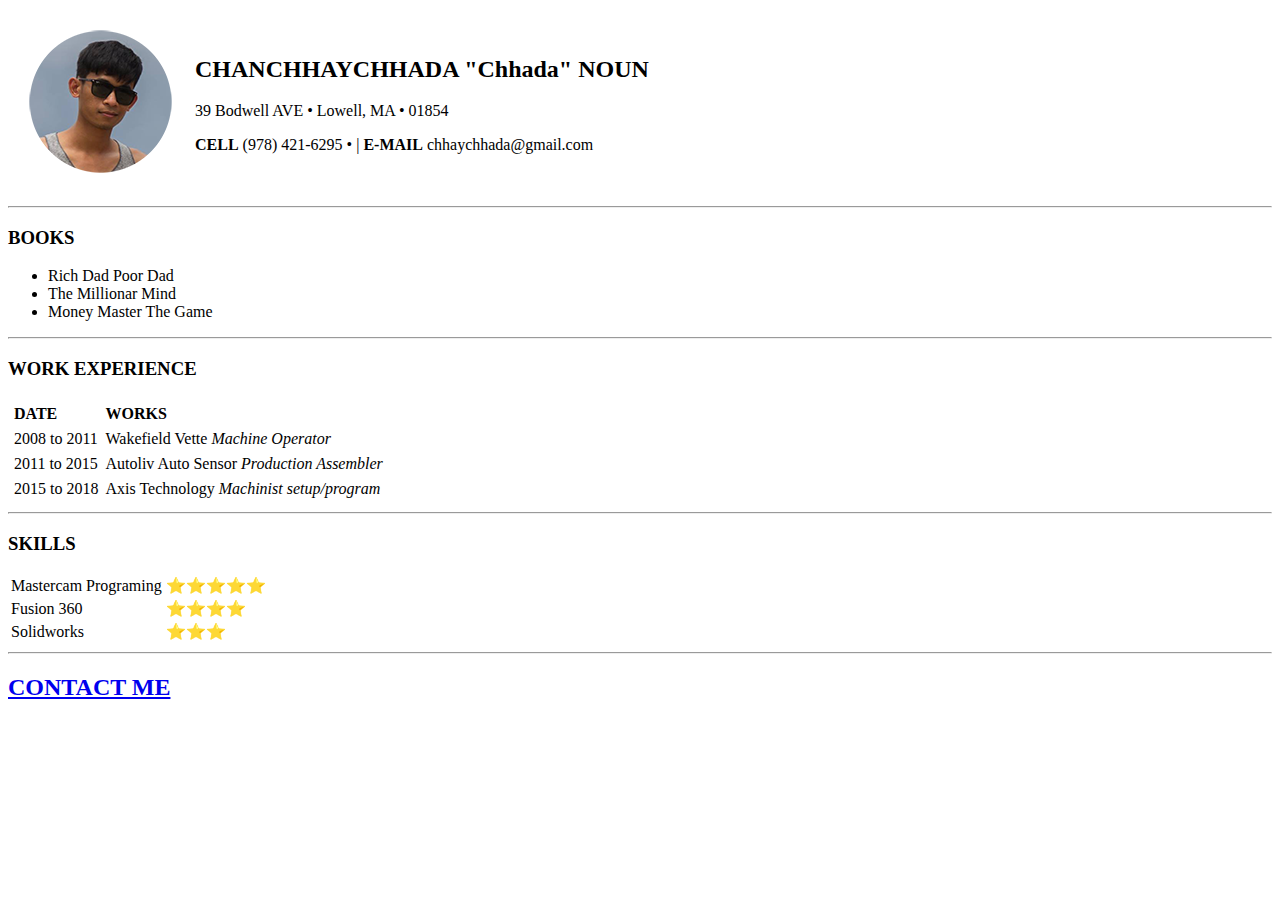
==== index.html @ 2c465499 "inertial cv project files" ====
<!DOCTYPE html>
<html lang="en" dir="ltr">

<head>
  <meta charset="utf-8">
  <title>Chhada's Resume Site</title>
</head>

<body>
  <table cellspacing="20">
    <tr>
      <td><a href="https://www.facebook.com/skycambodge/?ref=bookmarks">
          <center><img src="images/chhada.png" alt="Skycambodge Facebook Page">
          </center>
        </a></td>
      <td>
        <h2>CHANCHHAYCHHADA "Chhada" NOUN</h2>
        <p>39 Bodwell AVE • Lowell, MA • 01854</p>
        <p><strong>CELL</strong> (978) 421-6295 • | <strong>E-MAIL</strong> chhaychhada@gmail.com</p>
      </td>
    </tr>
  </table>
  <hr>
  <h3>BOOKS</h3>
  <ul>
    <li>Rich Dad Poor Dad</li>
    <li>The Millionar Mind</li>
    <li>Money Master The Game</li>
  </ul>
  <hr>
  <h3>WORK EXPERIENCE</h3>
  <table cellspacing="5">
    <thead>
      <tr>
        <th><div align="left">DATE</div></th>
        <th><div align="left">WORKS</div></th>
      </tr>
    </thead>
    <tbody>
      <tr>
        <td>2008 to 2011</td>
        <td>Wakefield Vette <i>Machine Operator</i></td>
      </tr>
      <tr>
        <td>2011 to 2015</td>
        <td>Autoliv Auto Sensor <i>Production Assembler</i></td>
      </tr>
      <tr>
        <td>2015 to 2018</td>
        <td>Axis Technology <i>Machinist setup/program</i></td>
      </tr>
    </tbody>
  </table>
  <hr>
  <h3>SKILLS</h3>
  <table>
    <tr>
      <td>Mastercam Programing</td>
      <td>⭐️⭐️⭐️⭐️⭐️</td>
    </tr>
    <tr>
      <td>Fusion 360</td>
      <td>⭐️⭐️⭐️⭐️</td>
    </tr>
    <tr>
      <td>Solidworks</td>
      <td>⭐️⭐️⭐️</td>
    </tr>
  </table>
<hr>
<h2><a href="contact.html">CONTACT ME</a></h2>
</body>

</html>
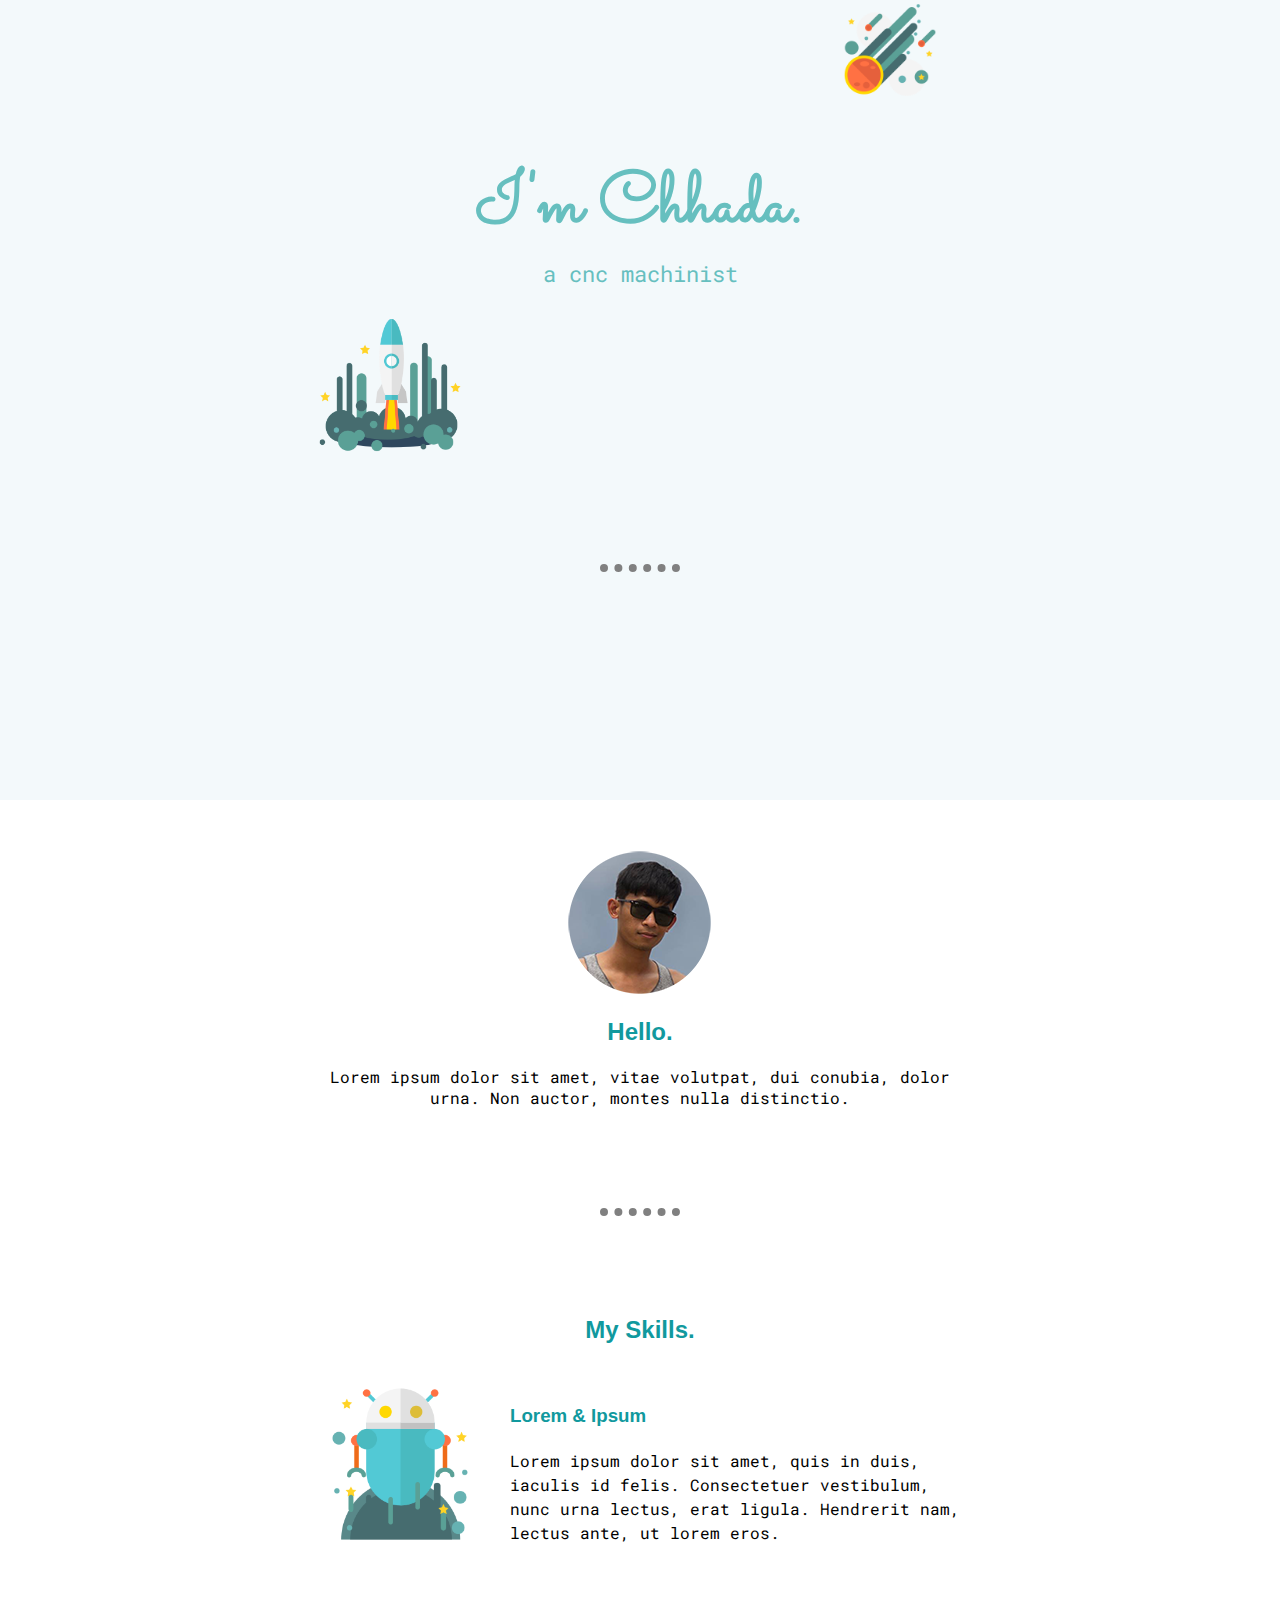
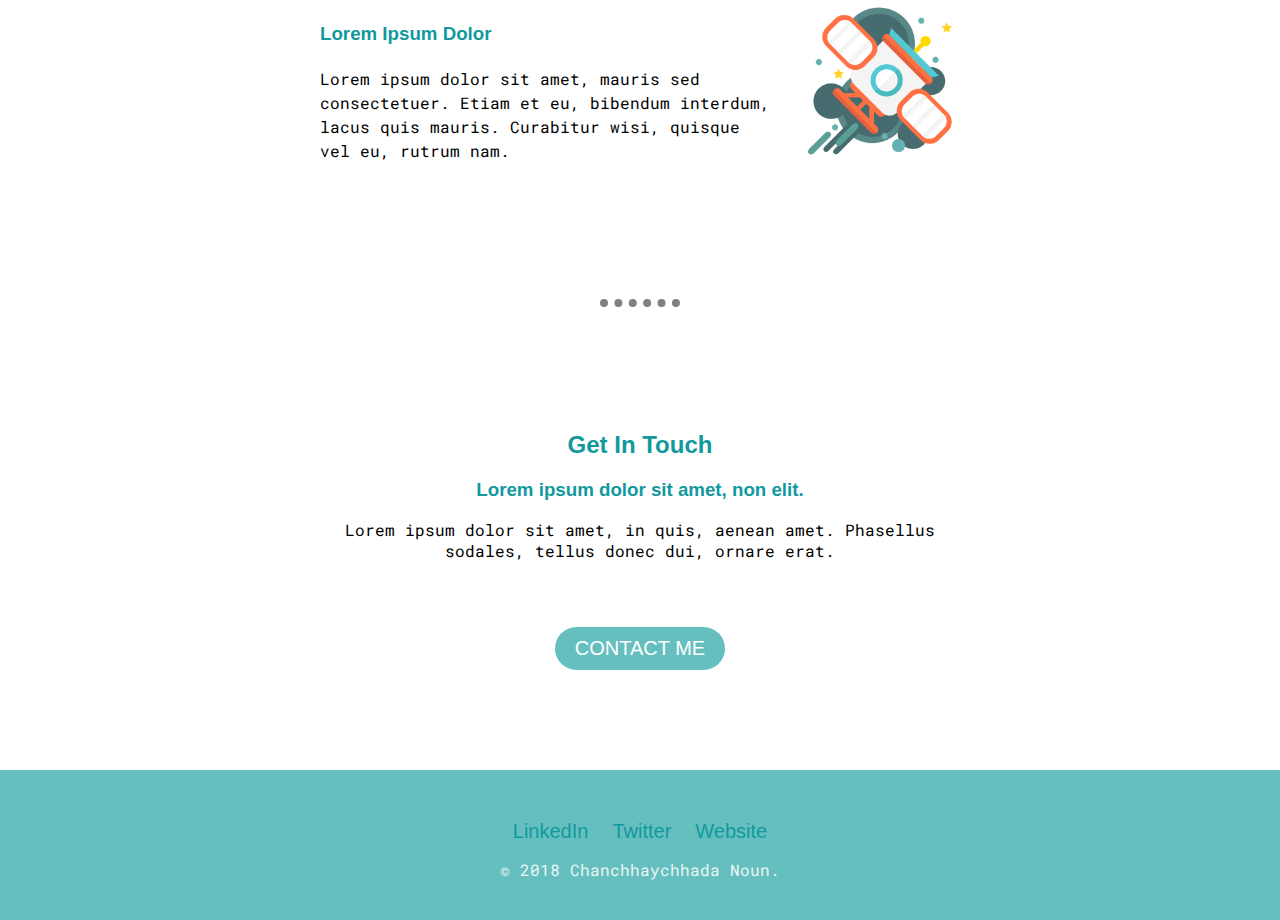
==== commit 0c397149: "Add files via upload" ====
--- a/index.html
+++ b/index.html
@@ -3,72 +3,67 @@
 
 <head>
   <meta charset="utf-8">
-  <title>Chhada's Resume Site</title>
+  <title>Chhada Noun</title>
+  <link rel="stylesheet" href="css/styles.css">
+  <link rel="shortcut icon" href="images/chillies.png">
+  <link href="https://fonts.googleapis.com/css?family=Roboto+Mono|Sacramento" rel="stylesheet">
 </head>
 
 <body>
-  <table cellspacing="20">
-    <tr>
-      <td><a href="https://www.facebook.com/skycambodge/?ref=bookmarks">
-          <center><img src="images/chhada.png" alt="Skycambodge Facebook Page">
-          </center>
-        </a></td>
-      <td>
-        <h2>CHANCHHAYCHHADA "Chhada" NOUN</h2>
-        <p>39 Bodwell AVE • Lowell, MA • 01854</p>
-        <p><strong>CELL</strong> (978) 421-6295 • | <strong>E-MAIL</strong> chhaychhada@gmail.com</p>
-      </td>
-    </tr>
-  </table>
+<div class="div-top">
+  <div class="div1">
+    <img class="meteorite" src="images/meteorite.png" alt="top cloud">
+  </div>
+
+  <div class="div2">
+    <h1 class="im-chhada">I'm Chhada.</h1>
+    <p class="machinist">a cnc machinist</p>
+  </div>
+
+  <div class="div3">
+    <img class="starship" src="images/starship.png" alt="top cloud">
+  </div>
   <hr>
-  <h3>BOOKS</h3>
-  <ul>
-    <li>Rich Dad Poor Dad</li>
-    <li>The Millionar Mind</li>
-    <li>Money Master The Game</li>
-  </ul>
-  <hr>
-  <h3>WORK EXPERIENCE</h3>
-  <table cellspacing="5">
-    <thead>
-      <tr>
-        <th><div align="left">DATE</div></th>
-        <th><div align="left">WORKS</div></th>
-      </tr>
-    </thead>
-    <tbody>
-      <tr>
-        <td>2008 to 2011</td>
-        <td>Wakefield Vette <i>Machine Operator</i></td>
-      </tr>
-      <tr>
-        <td>2011 to 2015</td>
-        <td>Autoliv Auto Sensor <i>Production Assembler</i></td>
-      </tr>
-      <tr>
-        <td>2015 to 2018</td>
-        <td>Axis Technology <i>Machinist setup/program</i></td>
-      </tr>
-    </tbody>
-  </table>
-  <hr>
-  <h3>SKILLS</h3>
-  <table>
-    <tr>
-      <td>Mastercam Programing</td>
-      <td>⭐️⭐️⭐️⭐️⭐️</td>
-    </tr>
-    <tr>
-      <td>Fusion 360</td>
-      <td>⭐️⭐️⭐️⭐️</td>
-    </tr>
-    <tr>
-      <td>Solidworks</td>
-      <td>⭐️⭐️⭐️</td>
-    </tr>
-  </table>
-<hr>
-<h2><a href="contact.html">CONTACT ME</a></h2>
+</div>
+
+  <div class="div4">
+    <div class="profile">
+      <img src="images/chhada.png" alt="chhada's picture">
+      <h2>Hello.</h2>
+      <p>Lorem ipsum dolor sit amet, vitae volutpat, dui conubia, dolor urna. Non auctor, montes nulla distinctio.</p>
+    </div>
+    <hr>
+    <div class="skills">
+      <h2>My Skills.</h2>
+      <div class="skill-row">
+        <img class="robot" src="images/robot.png" alt="computer's picture">
+        <h3>Lorem & Ipsum</h3>
+        <p>Lorem ipsum dolor sit amet, quis in duis, iaculis id felis. Consectetuer vestibulum, nunc urna lectus, erat ligula. Hendrerit nam, lectus ante, ut lorem eros.</p>
+      </div>
+      <div class="skill-row">
+        <img class="satellite" src="images/satellite.png" alt="chillie's picture">
+        <h3>Lorem Ipsum Dolor</h3>
+        <p>Lorem ipsum dolor sit amet, mauris sed consectetuer. Etiam et eu, bibendum interdum, lacus quis mauris. Curabitur wisi, quisque vel eu, rutrum nam.</p>
+      </div>
+    </div>
+    <hr class="h3">
+    <div class="contact-me">
+      <h2>Get In Touch</h2>
+      <h3>Lorem ipsum dolor sit amet, non elit.</h3>
+      <p>Lorem ipsum dolor sit amet, in quis, aenean amet. Phasellus sodales, tellus donec dui, ornare erat.</p>
+      <a class="butn" href="mailto:chhaychhada@email.com">CONTACT ME</a>
+    </div>
+  </div>
+
+  <div class="bottom-container">
+    <div class="link">
+    <a class="footer-link" href="https://www.linkedin.com/">LinkedIn</a>
+    <a class="footer-link" href="https://twitter.com/">Twitter</a>
+    <a class="footer-link" href="https://www.appbrewery.co/">Website</a>
+    </div>
+    <p class="copyright">© 2018 Chanchhaychhada Noun.</p>
+  </div>
+
 </body>
 
 </html>
--- a/css/styles.css
+++ b/css/styles.css
@@ -0,0 +1,43 @@
+body {text-align: center; margin: 0}
+h1 {font-family: 'Sacramento', cursive; font-size: 72px; color: #66BFBF; margin: 50px auto 0 auto;}
+h2 {font-family: 'Open Sans', sans-serif;color: #11999E;}
+h3 {font-family: 'Open Sans', sans-serif;color: #11999E;}
+p {font-family: 'Roboto Mono', monospace;}
+.machinist {font-size: 22px; color: #66BFBF; margin-top: 0}
+hr {width: 80px;
+border-style: dotted;
+color: gray;
+border-top: 0;
+border-left: 0;
+border-right: 0;
+border-width: 8px;
+margin-top: 100px;
+margin-bottom: 100px;}
+.h3 {margin-top: 100px;
+display: inline-block;}
+.div1 {width: 500px; display: inline-block; margin-left: 500px;}
+  .meteorite {width: 20%;}
+.div3 {width: 500px; display: inline-block;; margin-right: 500px}
+ .starship {width: 30%;}
+.div4 {margin-top: 50px; width: 50%; margin-left: auto; margin-right: auto;}
+ .robot {width: 25%; float: left; margin-right: 30px;}
+ .satellite {width: 25%; float: right; margin-left: 30px;}
+ .skill-row {text-align: left; margin: 20px auto 20px auto; line-height: 1.5; float: left;}
+
+.bottom-container {height: 150px; background-color: #66BFBF; margin: 100px 0 0 0; padding: 0;
+  color: #11999E}
+
+.link {display: inline-block; margin-top: 50px;}
+a {margin-left: 10px; margin-right: 10px; font-size: 20px;}
+
+.footer-link {color: #11999E; font-family: 'Open Sans', sans-serif;
+text-decoration: none;}
+
+.copyright {color: #EAF6F6}
+.butn {margin-top: 50px;font-family: 'Open Sans', sans-serif;
+  display: inline-block; -webkit-border-radius: 37; -moz-border-radius: 37;
+  border-radius: 37px; color: #ffffff; font-size: 20px; background: #66BFBF;
+  padding: 10px 20px 10px 20px; text-decoration: none;}
+.butn:hover {margin-top: 50px; background: #3cb0fd; text-decoration: none; }
+
+.div-top {background-color: #f3f9fb; width: 100%; height: 800px;}
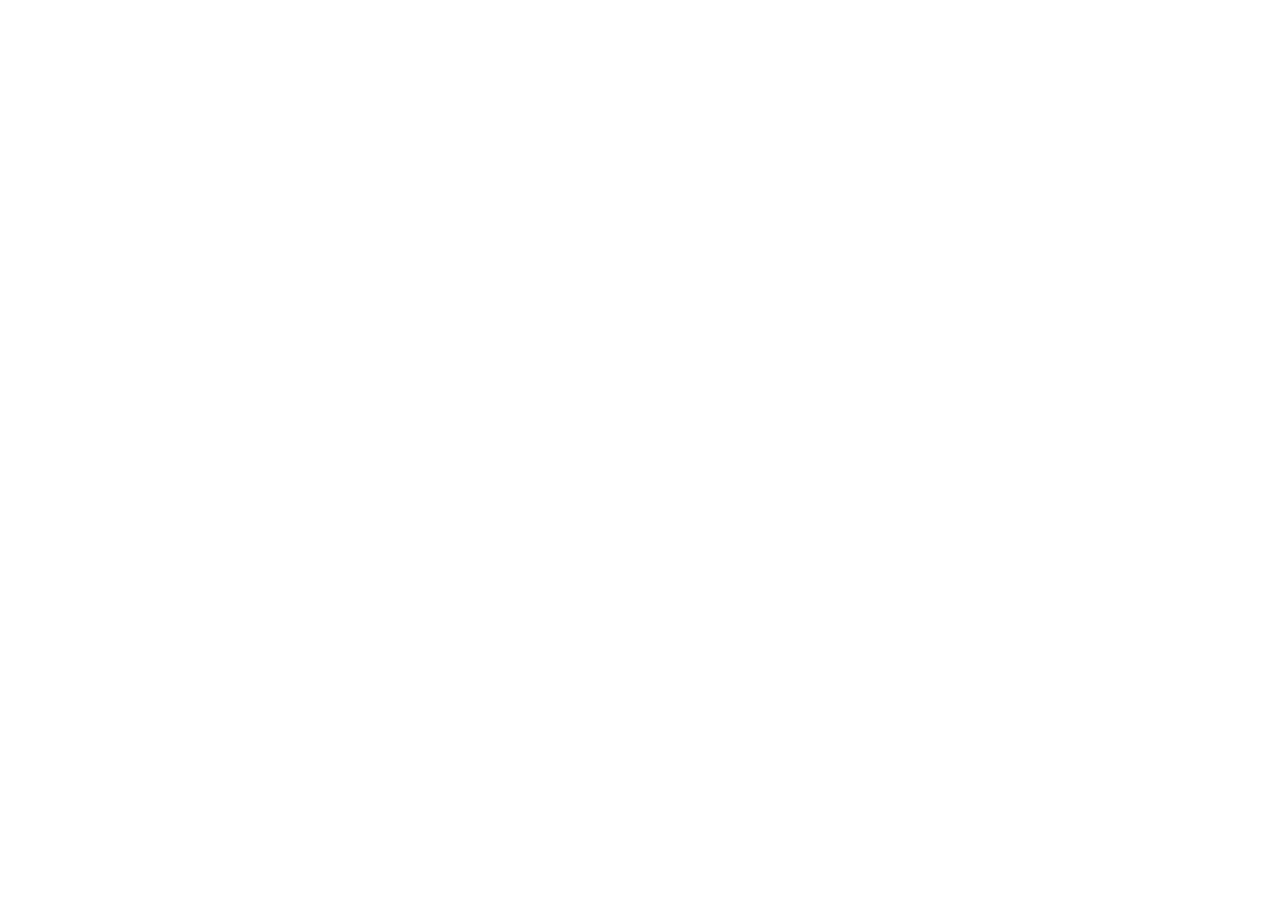
==== commit 25794b04: "Add files via upload" ====
--- a/index.html
+++ b/index.html
@@ -1,69 +1,16 @@
 <!DOCTYPE html>
 <html lang="en" dir="ltr">
+  <head>
+    <meta charset="utf-8">
+    <title>test</title>
+    <link rel="stylesheet" href="css/styles.css">
+  </head>
+  <body>
+    <div class="div1">
 
-<head>
-  <meta charset="utf-8">
-  <title>Chhada Noun</title>
-  <link rel="stylesheet" href="css/styles.css">
-  <link rel="shortcut icon" href="images/chillies.png">
-  <link href="https://fonts.googleapis.com/css?family=Roboto+Mono|Sacramento" rel="stylesheet">
-</head>
+    </div>
+    <div class="div2">
 
-<body>
-<div class="div-top">
-  <div class="div1">
-    <img class="meteorite" src="images/meteorite.png" alt="top cloud">
-  </div>
-
-  <div class="div2">
-    <h1 class="im-chhada">I'm Chhada.</h1>
-    <p class="machinist">a cnc machinist</p>
-  </div>
-
-  <div class="div3">
-    <img class="starship" src="images/starship.png" alt="top cloud">
-  </div>
-  <hr>
-</div>
-
-  <div class="div4">
-    <div class="profile">
-      <img src="images/chhada.png" alt="chhada's picture">
-      <h2>Hello.</h2>
-      <p>Lorem ipsum dolor sit amet, vitae volutpat, dui conubia, dolor urna. Non auctor, montes nulla distinctio.</p>
     </div>
-    <hr>
-    <div class="skills">
-      <h2>My Skills.</h2>
-      <div class="skill-row">
-        <img class="robot" src="images/robot.png" alt="computer's picture">
-        <h3>Lorem & Ipsum</h3>
-        <p>Lorem ipsum dolor sit amet, quis in duis, iaculis id felis. Consectetuer vestibulum, nunc urna lectus, erat ligula. Hendrerit nam, lectus ante, ut lorem eros.</p>
-      </div>
-      <div class="skill-row">
-        <img class="satellite" src="images/satellite.png" alt="chillie's picture">
-        <h3>Lorem Ipsum Dolor</h3>
-        <p>Lorem ipsum dolor sit amet, mauris sed consectetuer. Etiam et eu, bibendum interdum, lacus quis mauris. Curabitur wisi, quisque vel eu, rutrum nam.</p>
-      </div>
-    </div>
-    <hr class="h3">
-    <div class="contact-me">
-      <h2>Get In Touch</h2>
-      <h3>Lorem ipsum dolor sit amet, non elit.</h3>
-      <p>Lorem ipsum dolor sit amet, in quis, aenean amet. Phasellus sodales, tellus donec dui, ornare erat.</p>
-      <a class="butn" href="mailto:chhaychhada@email.com">CONTACT ME</a>
-    </div>
-  </div>
-
-  <div class="bottom-container">
-    <div class="link">
-    <a class="footer-link" href="https://www.linkedin.com/">LinkedIn</a>
-    <a class="footer-link" href="https://twitter.com/">Twitter</a>
-    <a class="footer-link" href="https://www.appbrewery.co/">Website</a>
-    </div>
-    <p class="copyright">© 2018 Chanchhaychhada Noun.</p>
-  </div>
-
-</body>
-
+  </body>
 </html>
--- a/css/styles.css
+++ b/css/styles.css
@@ -1,8 +1,12 @@
-body {text-align: center; margin: 0}
+body {text-align: center;
+    width: 100%;
+    height: 100%;
+    margin: 0;
+    padding: 0;}
 h1 {font-family: 'Sacramento', cursive; font-size: 72px; color: #66BFBF; margin: 50px auto 0 auto;}
 h2 {font-family: 'Open Sans', sans-serif;color: #11999E;}
 h3 {font-family: 'Open Sans', sans-serif;color: #11999E;}
-p {font-family: 'Roboto Mono', monospace;}
+p {font-family: 'Roboto Mono', monospace; margin: 0}
 .machinist {font-size: 22px; color: #66BFBF; margin-top: 0}
 hr {width: 80px;
 border-style: dotted;
@@ -15,17 +19,17 @@
 margin-bottom: 100px;}
 .h3 {margin-top: 100px;
 display: inline-block;}
-.div1 {width: 500px; display: inline-block; margin-left: 500px;}
-  .meteorite {width: 20%;}
+.div1 {width: 140px;height: 140px;display: inline-block; margin-left: 500px; margin-right: 0}
+  .meteorite {width: 100%;}
 .div3 {width: 500px; display: inline-block;; margin-right: 500px}
- .starship {width: 30%;}
+ .starship {width: 35%;}
 .div4 {margin-top: 50px; width: 50%; margin-left: auto; margin-right: auto;}
  .robot {width: 25%; float: left; margin-right: 30px;}
  .satellite {width: 25%; float: right; margin-left: 30px;}
  .skill-row {text-align: left; margin: 20px auto 20px auto; line-height: 1.5; float: left;}
 
-.bottom-container {height: 150px; background-color: #66BFBF; margin: 100px 0 0 0; padding: 0;
-  color: #11999E}
+.bottom-container {height: 150px; background-color: #66BFBF; width: auto; margin: 100px 0 0 0; padding: 0;
+  color: #11999E;}
 
 .link {display: inline-block; margin-top: 50px;}
 a {margin-left: 10px; margin-right: 10px; font-size: 20px;}
@@ -40,4 +44,4 @@
   padding: 10px 20px 10px 20px; text-decoration: none;}
 .butn:hover {margin-top: 50px; background: #3cb0fd; text-decoration: none; }
 
-.div-top {background-color: #f3f9fb; width: 100%; height: 800px;}
+.div-top {background-color: #f3f9fb; width: auto; height: 800px; margin:0;padding: 0;}
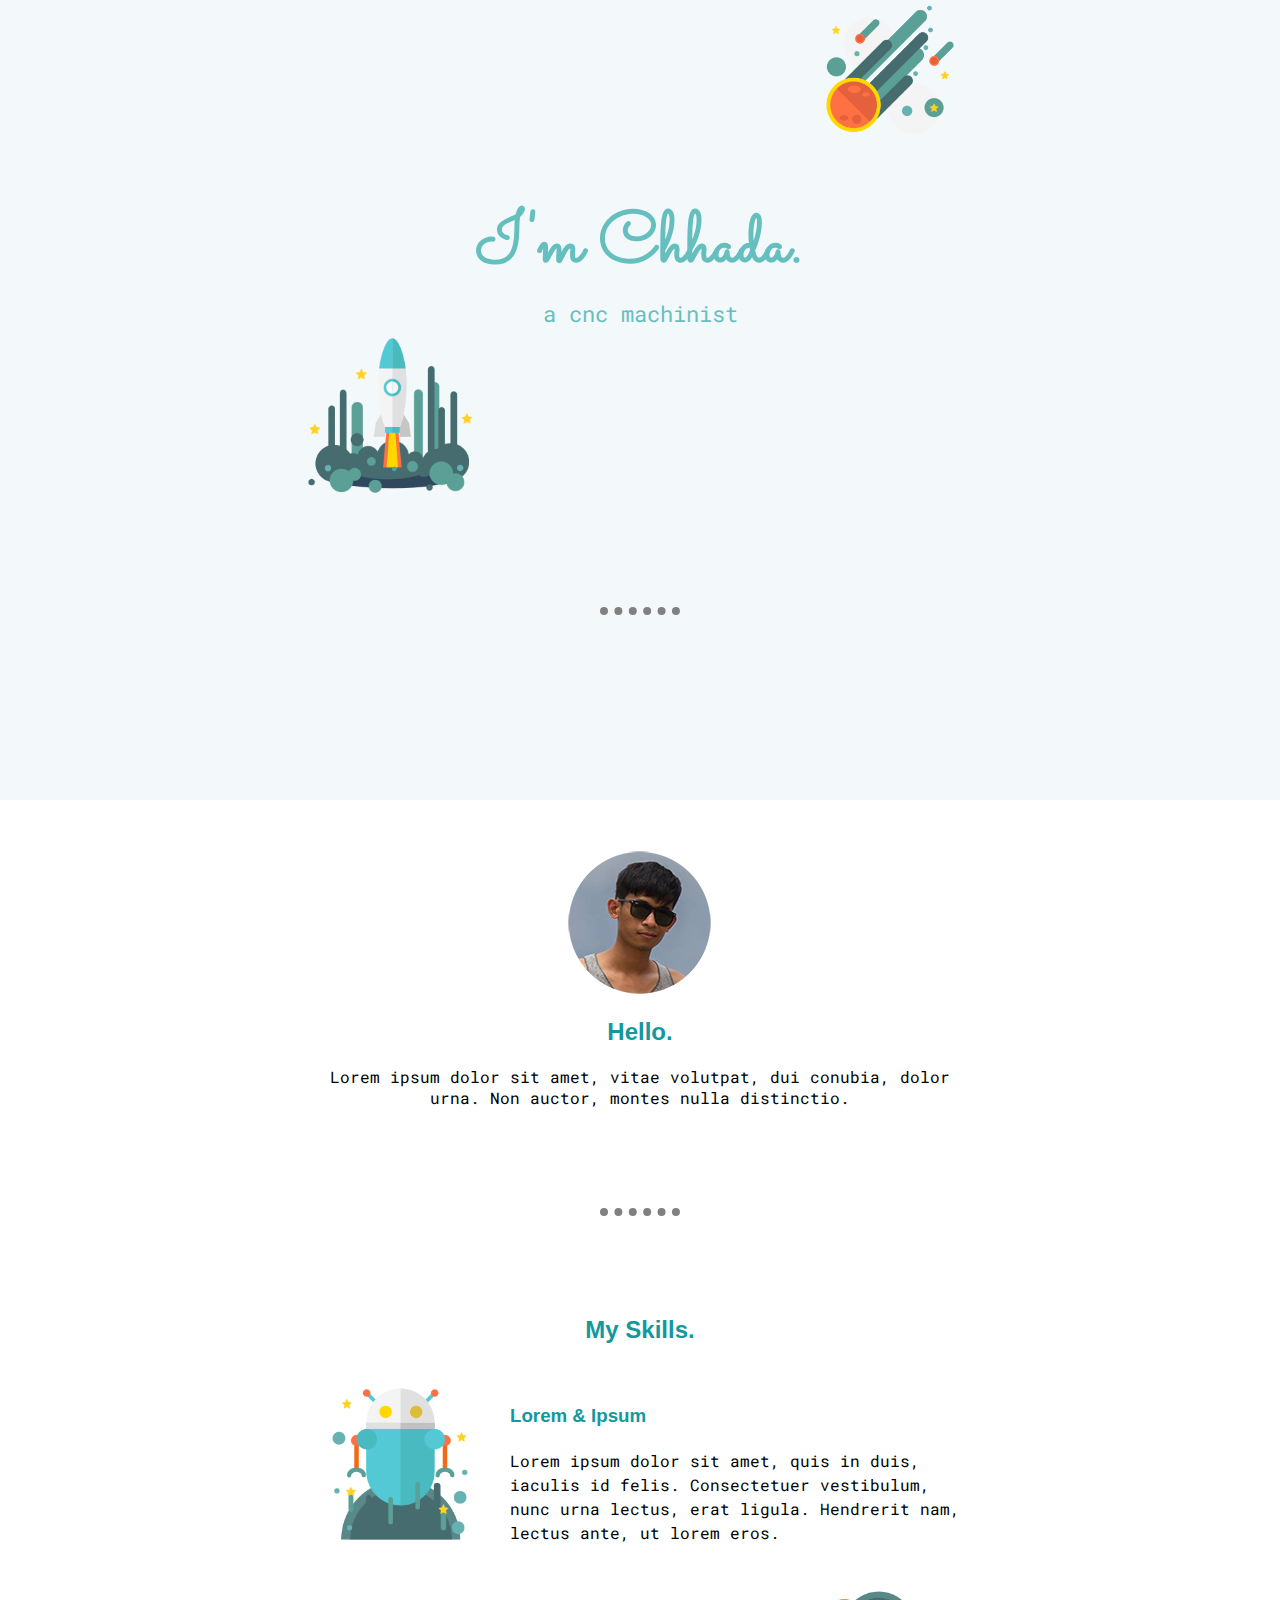
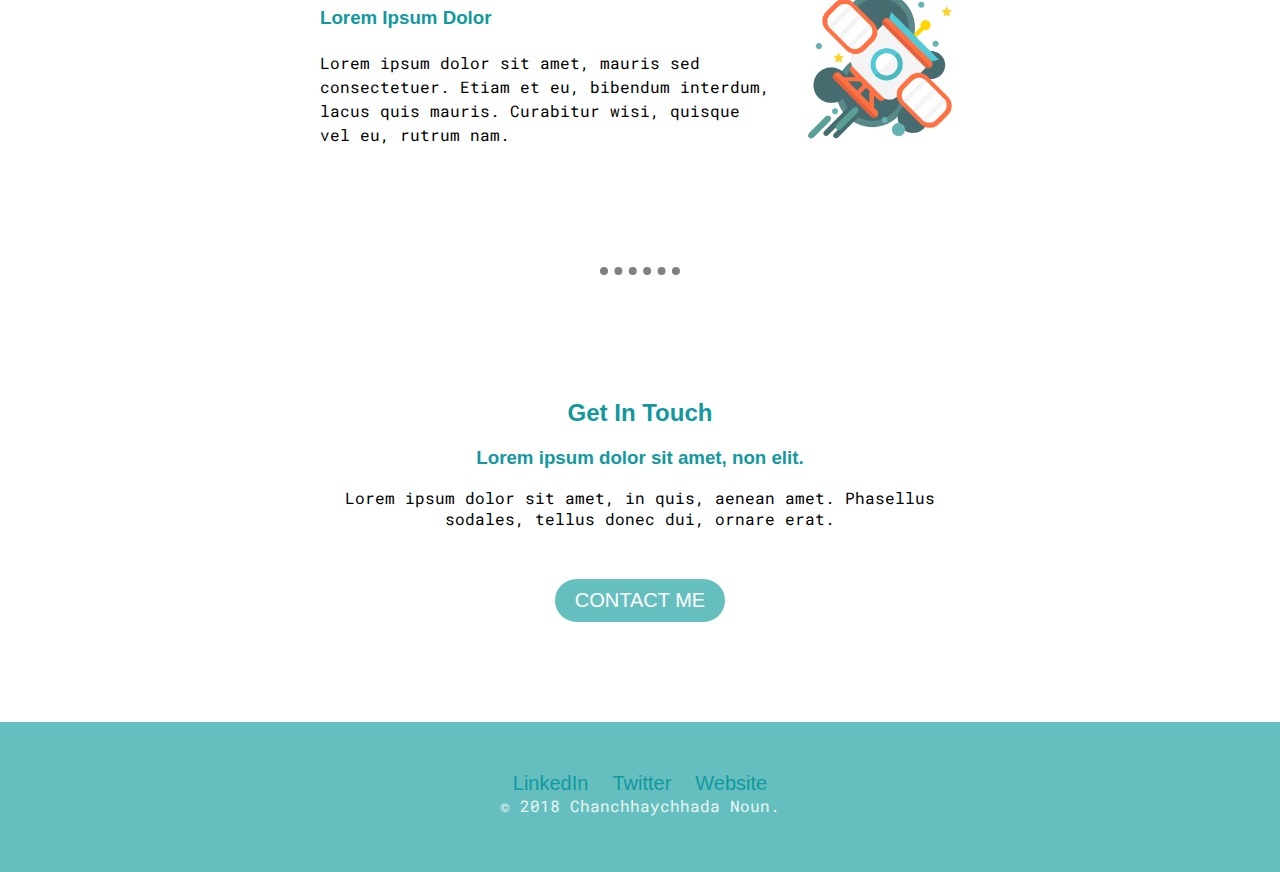
==== commit 5989b287: "Add files via upload" ====
--- a/index.html
+++ b/index.html
@@ -1,16 +1,69 @@
 <!DOCTYPE html>
 <html lang="en" dir="ltr">
-  <head>
-    <meta charset="utf-8">
-    <title>test</title>
-    <link rel="stylesheet" href="css/styles.css">
-  </head>
-  <body>
-    <div class="div1">
 
+<head>
+  <meta charset="utf-8">
+  <title>Chhada Noun</title>
+  <link rel="stylesheet" href="css/styles.css">
+  <link rel="shortcut icon" href="images/chillies.png">
+  <link href="https://fonts.googleapis.com/css?family=Roboto+Mono|Sacramento" rel="stylesheet">
+</head>
+
+<body>
+<div class="div-top">
+  <div class="div1">
+    <img class="meteorite" src="images/meteorite.png" alt="top cloud">
+  </div>
+
+  <div class="div2">
+    <h1 class="im-chhada">I'm Chhada.</h1>
+    <p class="machinist">a cnc machinist</p>
+  </div>
+
+  <div class="div3">
+    <img class="starship" src="images/starship.png" alt="top cloud">
+  </div>
+  <hr>
+</div>
+
+  <div class="div4">
+    <div class="profile">
+      <img src="images/chhada.png" alt="chhada's picture">
+      <h2>Hello.</h2>
+      <p>Lorem ipsum dolor sit amet, vitae volutpat, dui conubia, dolor urna. Non auctor, montes nulla distinctio.</p>
     </div>
-    <div class="div2">
+    <hr>
+    <div class="skills">
+      <h2>My Skills.</h2>
+      <div class="skill-row">
+        <img class="robot" src="images/robot.png" alt="computer's picture">
+        <h3>Lorem & Ipsum</h3>
+        <p>Lorem ipsum dolor sit amet, quis in duis, iaculis id felis. Consectetuer vestibulum, nunc urna lectus, erat ligula. Hendrerit nam, lectus ante, ut lorem eros.</p>
+      </div>
+      <div class="skill-row">
+        <img class="satellite" src="images/satellite.png" alt="chillie's picture">
+        <h3>Lorem Ipsum Dolor</h3>
+        <p>Lorem ipsum dolor sit amet, mauris sed consectetuer. Etiam et eu, bibendum interdum, lacus quis mauris. Curabitur wisi, quisque vel eu, rutrum nam.</p>
+      </div>
+    </div>
+    <hr class="h3">
+    <div class="contact-me">
+      <h2>Get In Touch</h2>
+      <h3>Lorem ipsum dolor sit amet, non elit.</h3>
+      <p>Lorem ipsum dolor sit amet, in quis, aenean amet. Phasellus sodales, tellus donec dui, ornare erat.</p>
+      <a class="butn" href="mailto:chhaychhada@email.com">CONTACT ME</a>
+    </div>
+  </div>
 
+  <div class="bottom-container">
+    <div class="link">
+    <a class="footer-link" href="https://www.linkedin.com/">LinkedIn</a>
+    <a class="footer-link" href="https://twitter.com/">Twitter</a>
+    <a class="footer-link" href="https://www.appbrewery.co/">Website</a>
     </div>
-  </body>
+    <p class="copyright">© 2018 Chanchhaychhada Noun.</p>
+  </div>
+
+</body>
+
 </html>
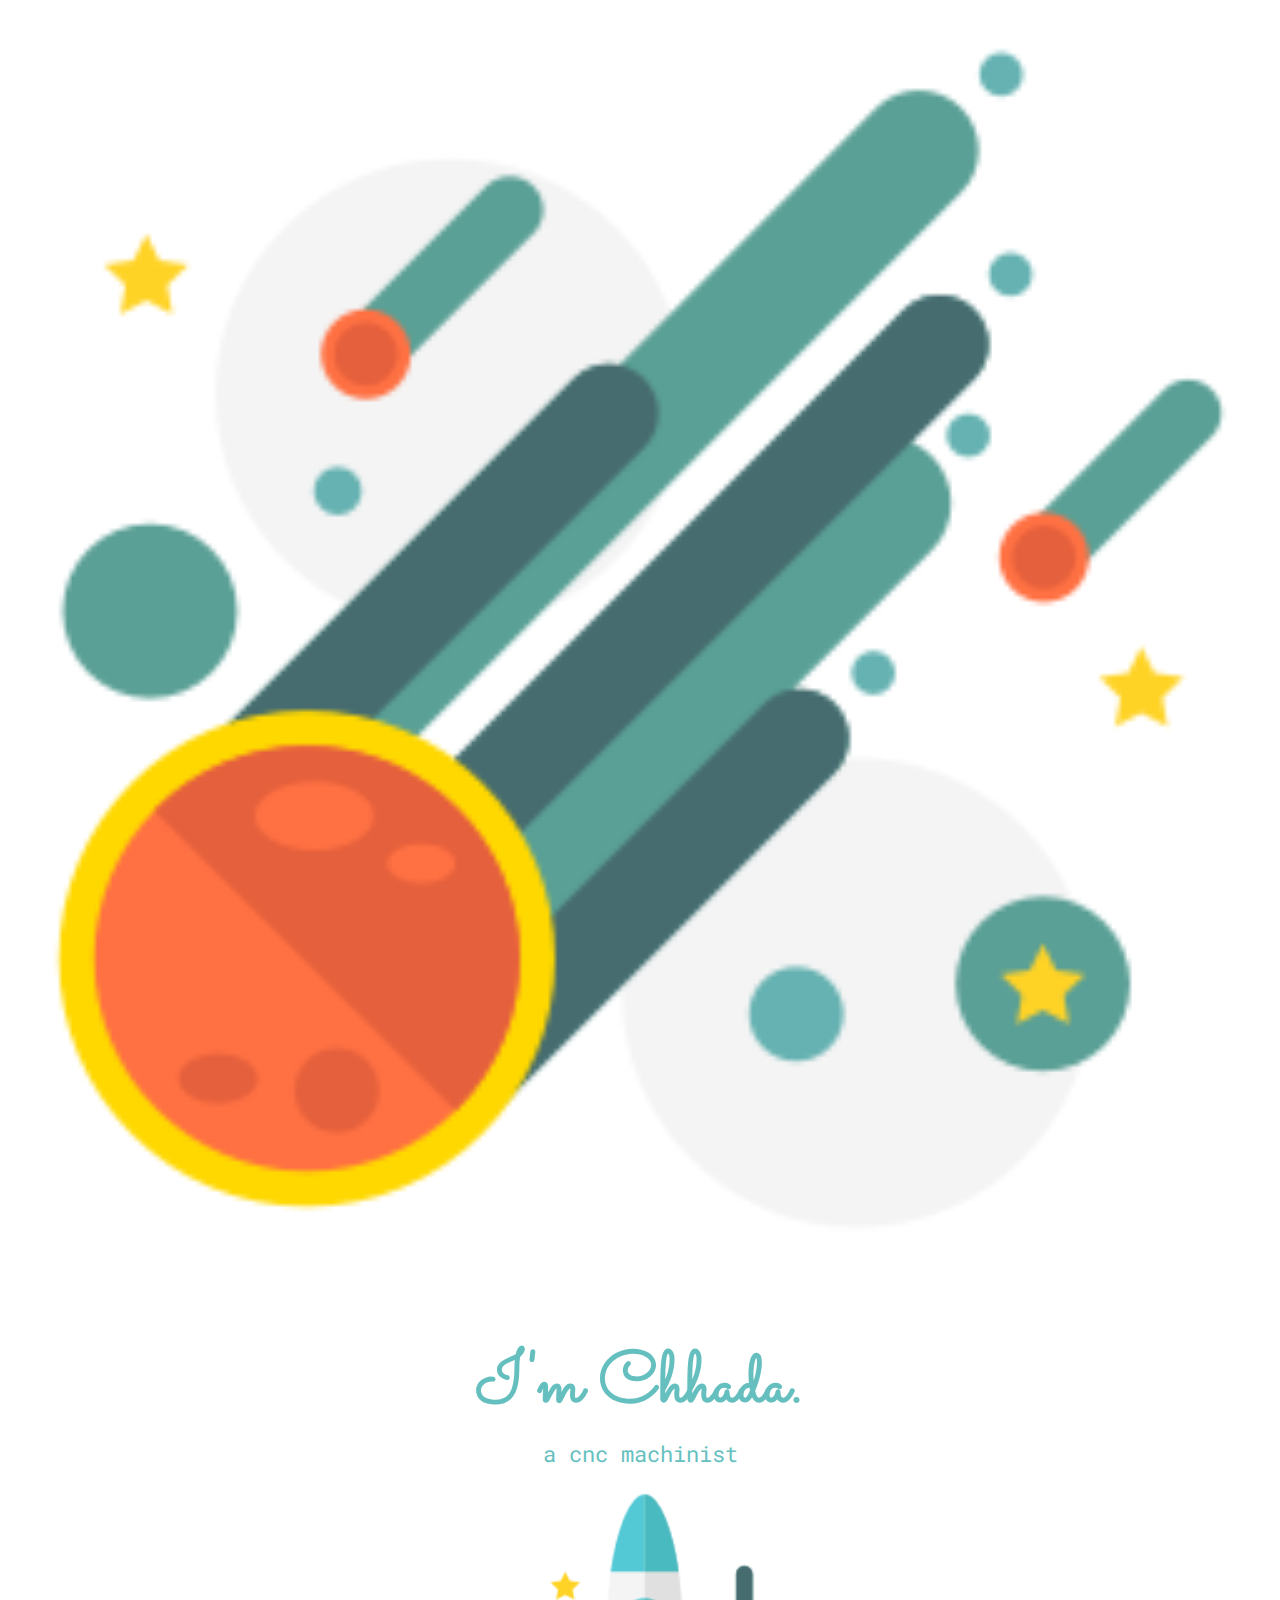
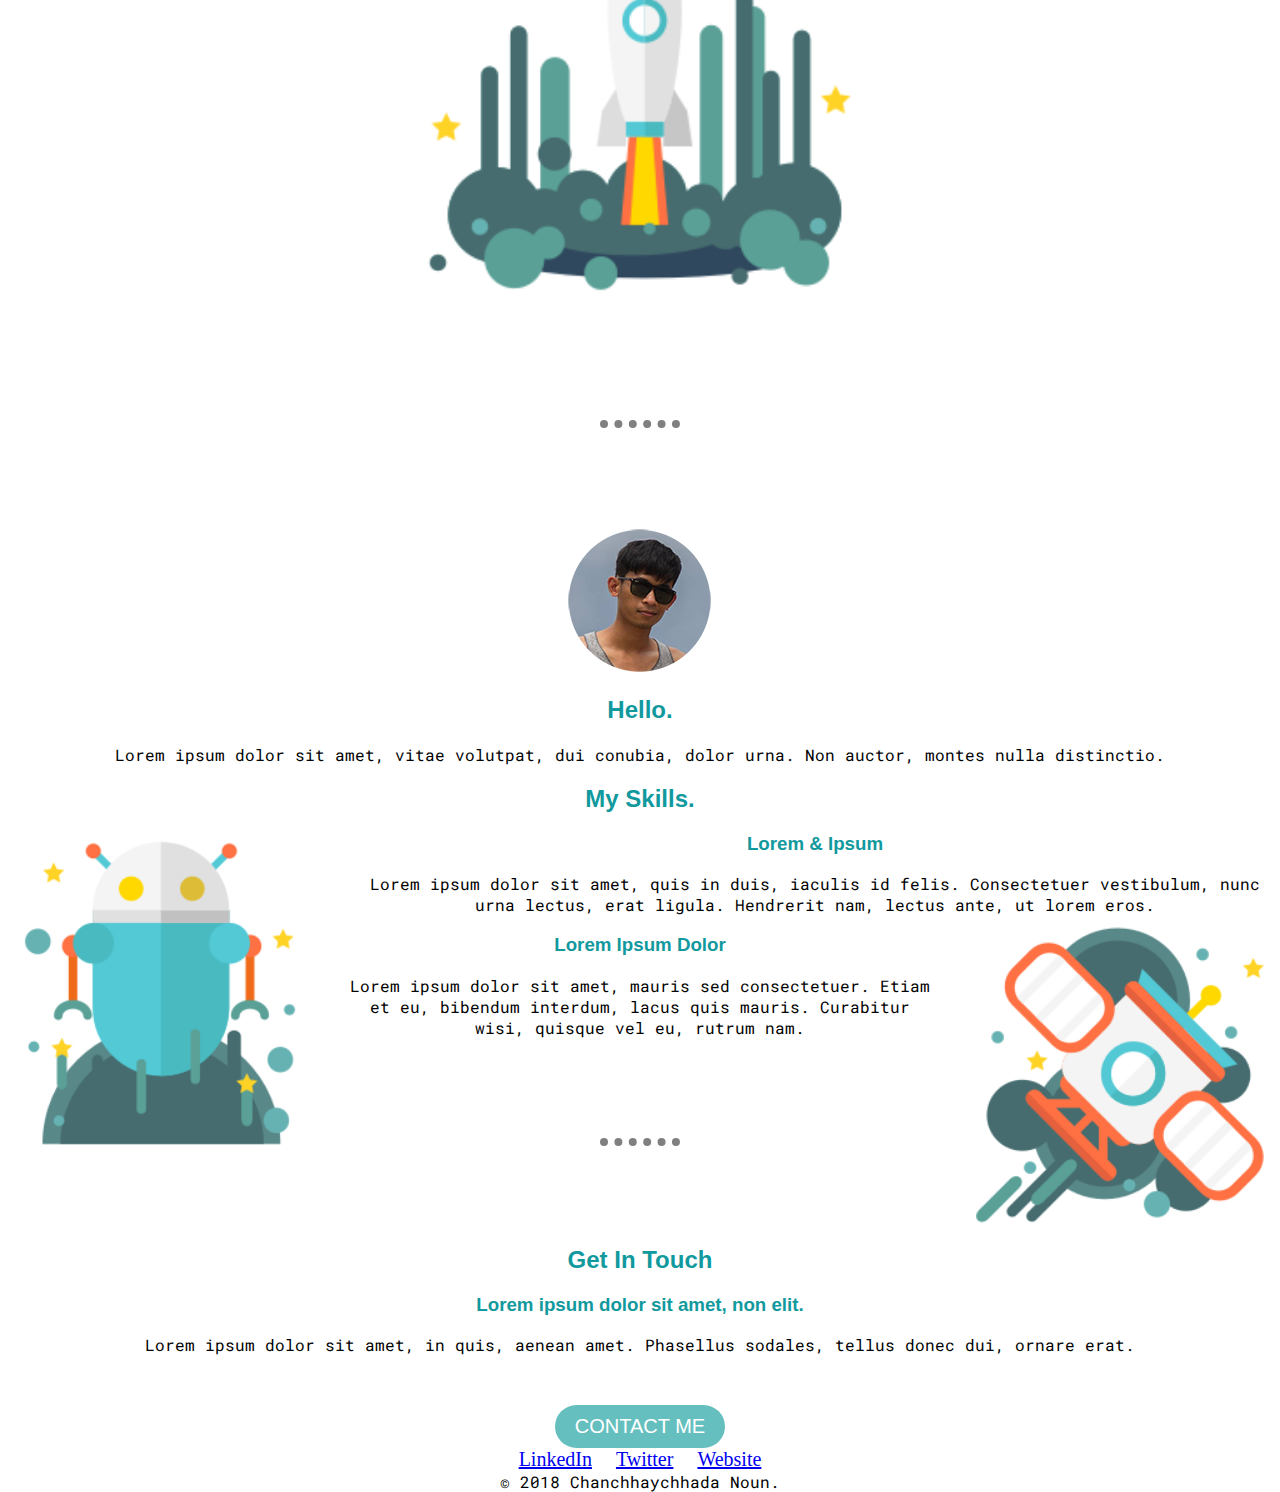
==== commit 21614c88: "Add files via upload" ====
--- a/index.html
+++ b/index.html
@@ -10,58 +10,50 @@
 </head>
 
 <body>
-<div class="div-top">
-  <div class="div1">
-    <img class="meteorite" src="images/meteorite.png" alt="top cloud">
+  <!-- I'm Chhada -->
+  <div class="im-chhada">
+  <img class="meteorite" src="images/meteorite.png" alt="top cloud">
+  <h1 class="chhada">I'm Chhada.</h1>
+  <p class="machinist">a cnc machinist</p>
+  <img class="starship" src="images/starship.png" alt="top cloud">
+  <hr>
   </div>
 
-  <div class="div2">
-    <h1 class="im-chhada">I'm Chhada.</h1>
-    <p class="machinist">a cnc machinist</p>
+  <!-- ABOUT ME -->
+  <div class="about-me">
+
+  <img src="images/chhada.png" alt="chhada's picture">
+  <h2>Hello.</h2>
+  <p>Lorem ipsum dolor sit amet, vitae volutpat, dui conubia, dolor urna. Non auctor, montes nulla distinctio.</p>
   </div>
+  <!-- SKILLS -->
+  <div class="skills">
+    <h2>My Skills.</h2>
+      <img class="robot" src="images/robot.png" alt="computer's picture">
+      <h3>Lorem & Ipsum</h3>
+      <p>Lorem ipsum dolor sit amet, quis in duis, iaculis id felis. Consectetuer vestibulum, nunc urna lectus, erat ligula. Hendrerit nam, lectus ante, ut lorem eros.</p>
+      <img class="satellite" src="images/satellite.png" alt="chillie's picture">
+      <h3>Lorem Ipsum Dolor</h3>
+      <p>Lorem ipsum dolor sit amet, mauris sed consectetuer. Etiam et eu, bibendum interdum, lacus quis mauris. Curabitur wisi, quisque vel eu, rutrum nam.</p>
 
-  <div class="div3">
-    <img class="starship" src="images/starship.png" alt="top cloud">
-  </div>
   <hr>
 </div>
-
-  <div class="div4">
-    <div class="profile">
-      <img src="images/chhada.png" alt="chhada's picture">
-      <h2>Hello.</h2>
-      <p>Lorem ipsum dolor sit amet, vitae volutpat, dui conubia, dolor urna. Non auctor, montes nulla distinctio.</p>
+  <!-- GET IN TOUCH -->
+  <div class="">
+    <h2>Get In Touch</h2>
+    <h3>Lorem ipsum dolor sit amet, non elit.</h3>
+    <p>Lorem ipsum dolor sit amet, in quis, aenean amet. Phasellus sodales, tellus donec dui, ornare erat.</p>
+    <a class="butn" href="mailto:chhaychhada@email.com">CONTACT ME</a>
+  </div>
+  </div>
+<!-- LINK -->
+  <div class="linking">
+    <div class="">
+      <a class="" href="https://www.linkedin.com/">LinkedIn</a>
+      <a class="" href="https://twitter.com/">Twitter</a>
+      <a class="" href="https://www.appbrewery.co/">Website</a>
     </div>
-    <hr>
-    <div class="skills">
-      <h2>My Skills.</h2>
-      <div class="skill-row">
-        <img class="robot" src="images/robot.png" alt="computer's picture">
-        <h3>Lorem & Ipsum</h3>
-        <p>Lorem ipsum dolor sit amet, quis in duis, iaculis id felis. Consectetuer vestibulum, nunc urna lectus, erat ligula. Hendrerit nam, lectus ante, ut lorem eros.</p>
-      </div>
-      <div class="skill-row">
-        <img class="satellite" src="images/satellite.png" alt="chillie's picture">
-        <h3>Lorem Ipsum Dolor</h3>
-        <p>Lorem ipsum dolor sit amet, mauris sed consectetuer. Etiam et eu, bibendum interdum, lacus quis mauris. Curabitur wisi, quisque vel eu, rutrum nam.</p>
-      </div>
-    </div>
-    <hr class="h3">
-    <div class="contact-me">
-      <h2>Get In Touch</h2>
-      <h3>Lorem ipsum dolor sit amet, non elit.</h3>
-      <p>Lorem ipsum dolor sit amet, in quis, aenean amet. Phasellus sodales, tellus donec dui, ornare erat.</p>
-      <a class="butn" href="mailto:chhaychhada@email.com">CONTACT ME</a>
-    </div>
-  </div>
-
-  <div class="bottom-container">
-    <div class="link">
-    <a class="footer-link" href="https://www.linkedin.com/">LinkedIn</a>
-    <a class="footer-link" href="https://twitter.com/">Twitter</a>
-    <a class="footer-link" href="https://www.appbrewery.co/">Website</a>
-    </div>
-    <p class="copyright">© 2018 Chanchhaychhada Noun.</p>
+    <p class="">© 2018 Chanchhaychhada Noun.</p>
   </div>
 
 </body>
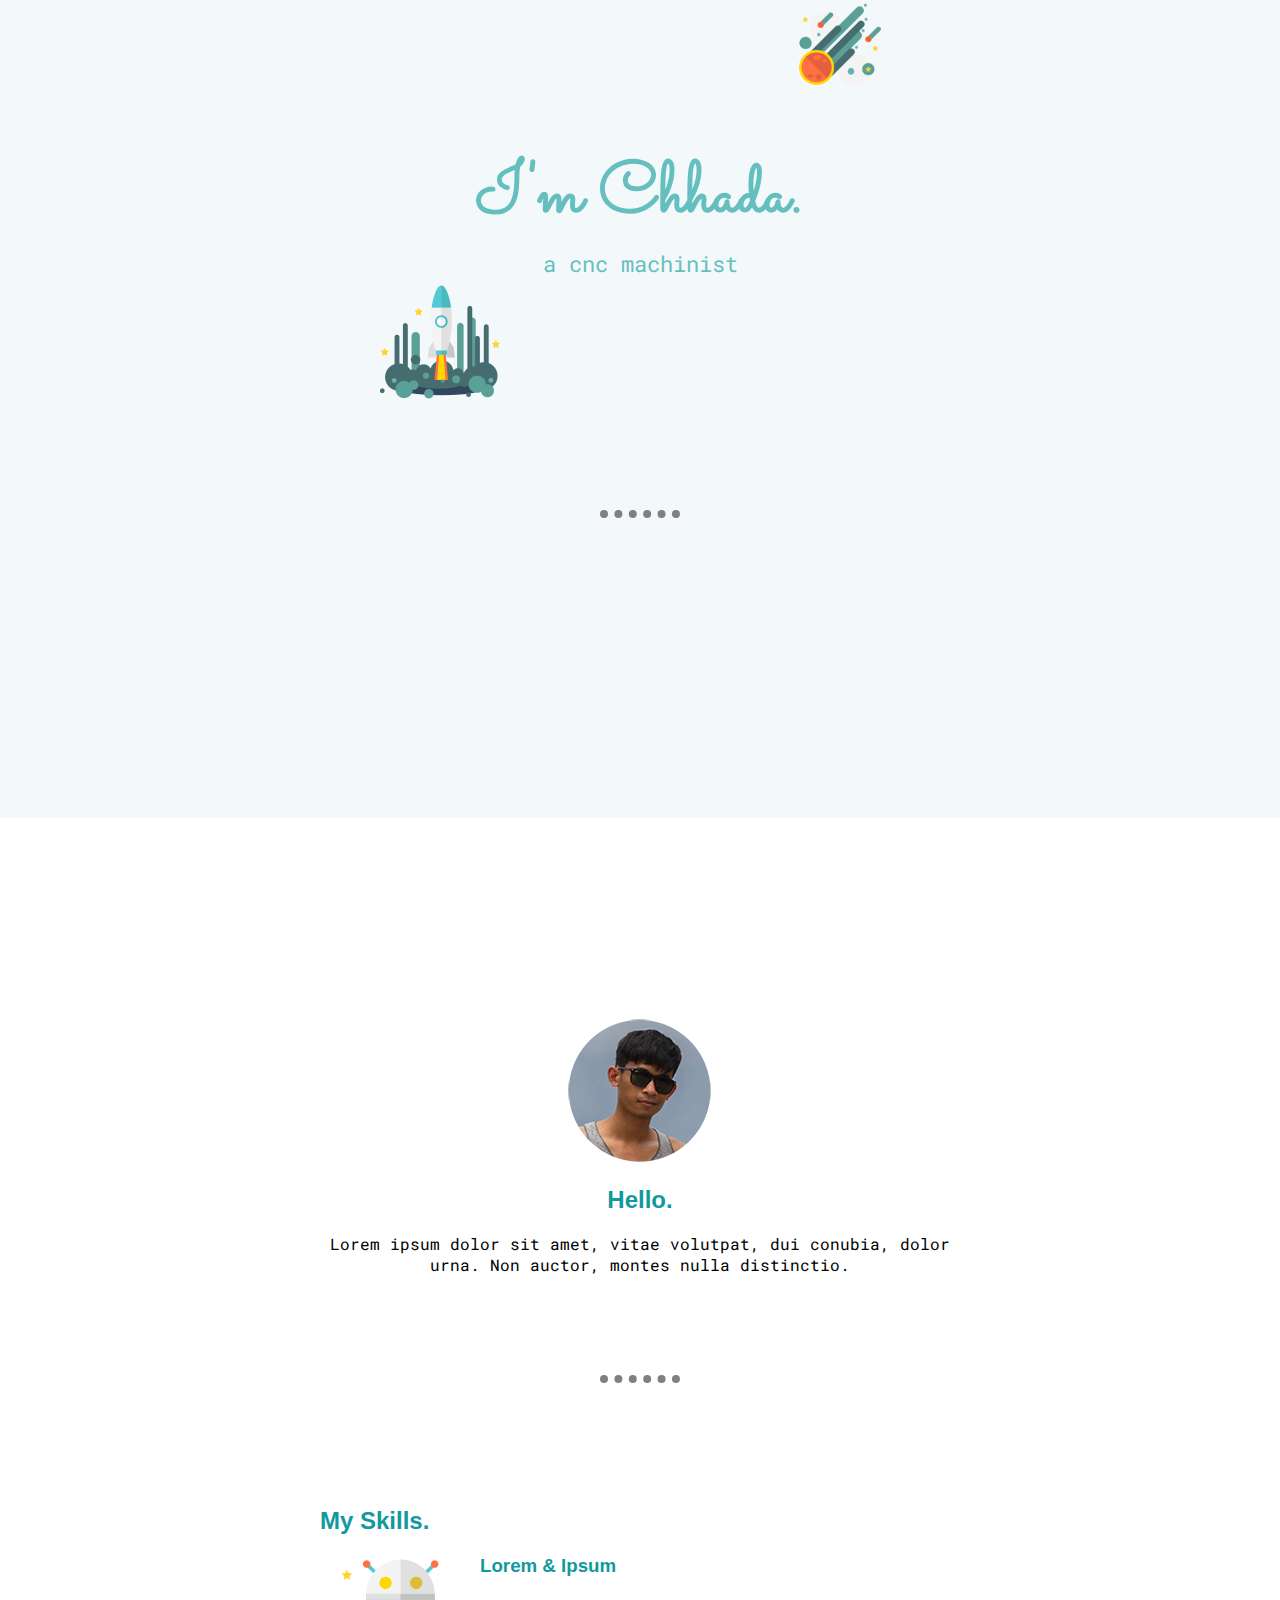
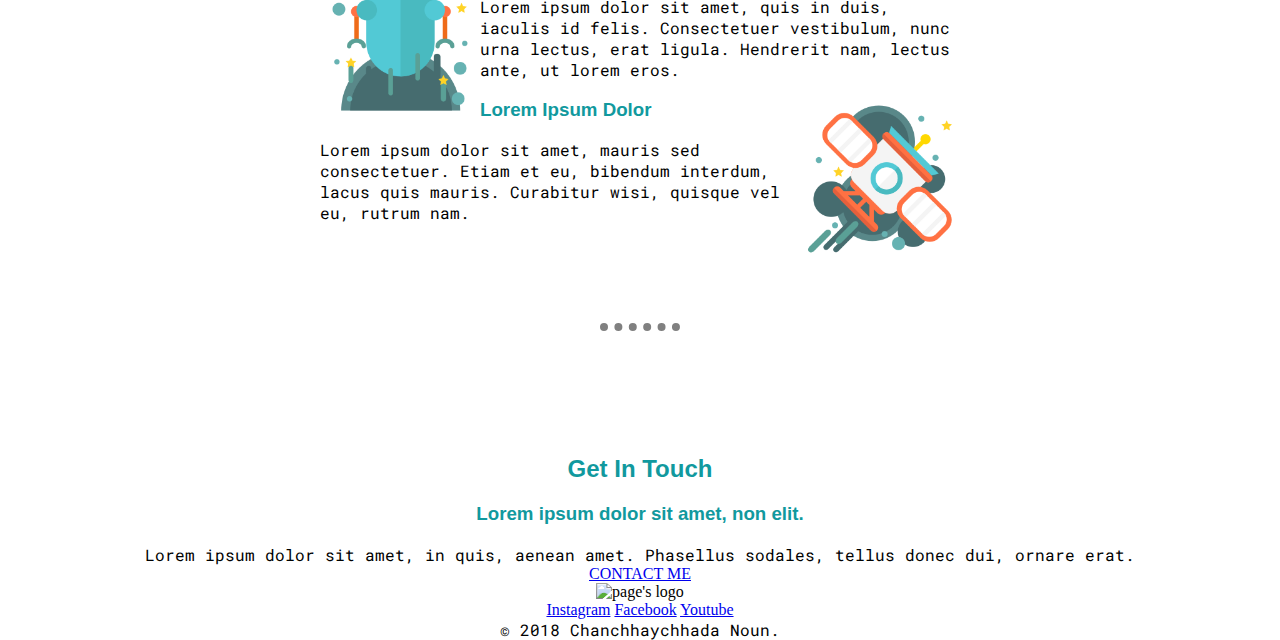
==== commit 67bb8294: "Add files via upload" ====
--- a/index.html
+++ b/index.html
@@ -12,46 +12,62 @@
 <body>
   <!-- I'm Chhada -->
   <div class="im-chhada">
-  <img class="meteorite" src="images/meteorite.png" alt="top cloud">
-  <h1 class="chhada">I'm Chhada.</h1>
-  <p class="machinist">a cnc machinist</p>
-  <img class="starship" src="images/starship.png" alt="top cloud">
-  <hr>
+    <div class="div-meteorite">
+      <img class="meteorite" src="images/meteorite.png" alt="top cloud">
+    </div>
+    <h1 class="chhada">I'm Chhada.</h1>
+    <p class="machinist">a cnc machinist</p>
+    <div class="div-starship">
+      <img class="starship" src="images/starship.png" alt="top cloud">
+    </div>
+
+    <hr>
   </div>
 
   <!-- ABOUT ME -->
   <div class="about-me">
 
-  <img src="images/chhada.png" alt="chhada's picture">
-  <h2>Hello.</h2>
-  <p>Lorem ipsum dolor sit amet, vitae volutpat, dui conubia, dolor urna. Non auctor, montes nulla distinctio.</p>
+    <img src="images/chhada.png" alt="chhada's picture">
+    <h2>Hello.</h2>
+    <p>Lorem ipsum dolor sit amet, vitae volutpat, dui conubia, dolor urna. Non auctor, montes nulla distinctio.</p>
+    <hr>
   </div>
   <!-- SKILLS -->
   <div class="skills">
     <h2>My Skills.</h2>
-      <img class="robot" src="images/robot.png" alt="computer's picture">
+    <div class="div-my-skill-p1">
+      <div class="div-robot">
+        <img class="robot" src="images/robot.png" alt="computer's picture">
+      </div>
       <h3>Lorem & Ipsum</h3>
       <p>Lorem ipsum dolor sit amet, quis in duis, iaculis id felis. Consectetuer vestibulum, nunc urna lectus, erat ligula. Hendrerit nam, lectus ante, ut lorem eros.</p>
-      <img class="satellite" src="images/satellite.png" alt="chillie's picture">
+    </div>
+    <div class="div-my-skill-p2">
+      <div class="div-satellite">
+        <img class="satellite" src="images/satellite.png" alt="chillie's picture">
+      </div>
       <h3>Lorem Ipsum Dolor</h3>
       <p>Lorem ipsum dolor sit amet, mauris sed consectetuer. Etiam et eu, bibendum interdum, lacus quis mauris. Curabitur wisi, quisque vel eu, rutrum nam.</p>
+    </div>
 
-  <hr>
-</div>
+    <hr>
+  </div>
   <!-- GET IN TOUCH -->
-  <div class="">
+  <div class="div-get-in-touch">
     <h2>Get In Touch</h2>
     <h3>Lorem ipsum dolor sit amet, non elit.</h3>
     <p>Lorem ipsum dolor sit amet, in quis, aenean amet. Phasellus sodales, tellus donec dui, ornare erat.</p>
     <a class="butn" href="mailto:chhaychhada@email.com">CONTACT ME</a>
   </div>
-  </div>
-<!-- LINK -->
-  <div class="linking">
-    <div class="">
-      <a class="" href="https://www.linkedin.com/">LinkedIn</a>
-      <a class="" href="https://twitter.com/">Twitter</a>
-      <a class="" href="https://www.appbrewery.co/">Website</a>
+  <!-- LINK -->
+  <div class="link">
+    <div class="div-footer-link">
+      <div class="div-skycambodge">
+        <img class="skycambodge"src="images/skycambodge.png" alt="page's logo">
+      </div>
+      <a class="footer-link" href="https://www.instagram.com/skycambodge/">Instagram</a>
+      <a class="footer-link" href="https://www.facebook.com/skycambodge/">Facebook</a>
+      <a class="footer-link" href="https://www.youtube.com/user/CaallMeeMrrD/">Youtube</a>
     </div>
     <p class="">© 2018 Chanchhaychhada Noun.</p>
   </div>
--- a/css/styles.css
+++ b/css/styles.css
@@ -1,13 +1,6 @@
-body {text-align: center;
-    width: 100%;
-    height: 100%;
-    margin: 0;
-    padding: 0;}
-h1 {font-family: 'Sacramento', cursive; font-size: 72px; color: #66BFBF; margin: 50px auto 0 auto;}
-h2 {font-family: 'Open Sans', sans-serif;color: #11999E;}
-h3 {font-family: 'Open Sans', sans-serif;color: #11999E;}
-p {font-family: 'Roboto Mono', monospace; margin: 0}
-.machinist {font-size: 22px; color: #66BFBF; margin-top: 0}
+body {background-color: white; margin: 0; text-align: center;}
+.about-me {background-color: white; display: inline-block; width: 50%; margin-top: 200px;}
+.skills {background-color: white; display: inline-block; width: 50%; text-align: left;}
 hr {width: 80px;
 border-style: dotted;
 color: gray;
@@ -17,31 +10,15 @@
 border-width: 8px;
 margin-top: 100px;
 margin-bottom: 100px;}
-.h3 {margin-top: 100px;
-display: inline-block;}
-.div1 {width: 140px;height: 140px;display: inline-block; margin-left: 500px; margin-right: 0}
-  .meteorite {width: 100%;}
-.div3 {width: 500px; display: inline-block;; margin-right: 500px}
- .starship {width: 35%;}
-.div4 {margin-top: 50px; width: 50%; margin-left: auto; margin-right: auto;}
- .robot {width: 25%; float: left; margin-right: 30px;}
- .satellite {width: 25%; float: right; margin-left: 30px;}
- .skill-row {text-align: left; margin: 20px auto 20px auto; line-height: 1.5; float: left;}
-
-.bottom-container {height: 150px; background-color: #66BFBF; width: auto; margin: 100px 0 0 0; padding: 0;
-  color: #11999E;}
-
-.link {display: inline-block; margin-top: 50px;}
-a {margin-left: 10px; margin-right: 10px; font-size: 20px;}
-
-.footer-link {color: #11999E; font-family: 'Open Sans', sans-serif;
-text-decoration: none;}
-
-.copyright {color: #EAF6F6}
-.butn {margin-top: 50px;font-family: 'Open Sans', sans-serif;
-  display: inline-block; -webkit-border-radius: 37; -moz-border-radius: 37;
-  border-radius: 37px; color: #ffffff; font-size: 20px; background: #66BFBF;
-  padding: 10px 20px 10px 20px; text-decoration: none;}
-.butn:hover {margin-top: 50px; background: #3cb0fd; text-decoration: none; }
-
-.div-top {background-color: #f3f9fb; width: auto; height: 800px; margin:0;padding: 0;}
+.linking {background-color: #96dae4; margin-bottom: 0; padding-bottom: 100px;}
+.im-chhada {padding-bottom: 200px; background-color: #f3f9fb; display: inline-block; width: 100%; }
+.satellite {float: right; width: 25%;}
+.robot {float: left; width: 25%;}
+.meteorite {width: 7%; position: relative; left: 200px;}
+.starship {width: 10%; position: relative; right: 200px;}
+.chhada {font-family: 'Sacramento', cursive; font-size: 72px; color: #66BFBF; margin: 50px auto 0 auto;}
+.machinist {font-size: 22px; color: #66BFBF; margin-top: 0}
+h2 {font-family: 'Open Sans', sans-serif;color: #11999E;}
+h3 {font-family: 'Open Sans', sans-serif;color: #11999E;}
+p {font-family: 'Roboto Mono', monospace; margin: 0}
+.skill-row {text-align: left; margin: 20px auto 20px auto; line-height: 1.5; float: left;}
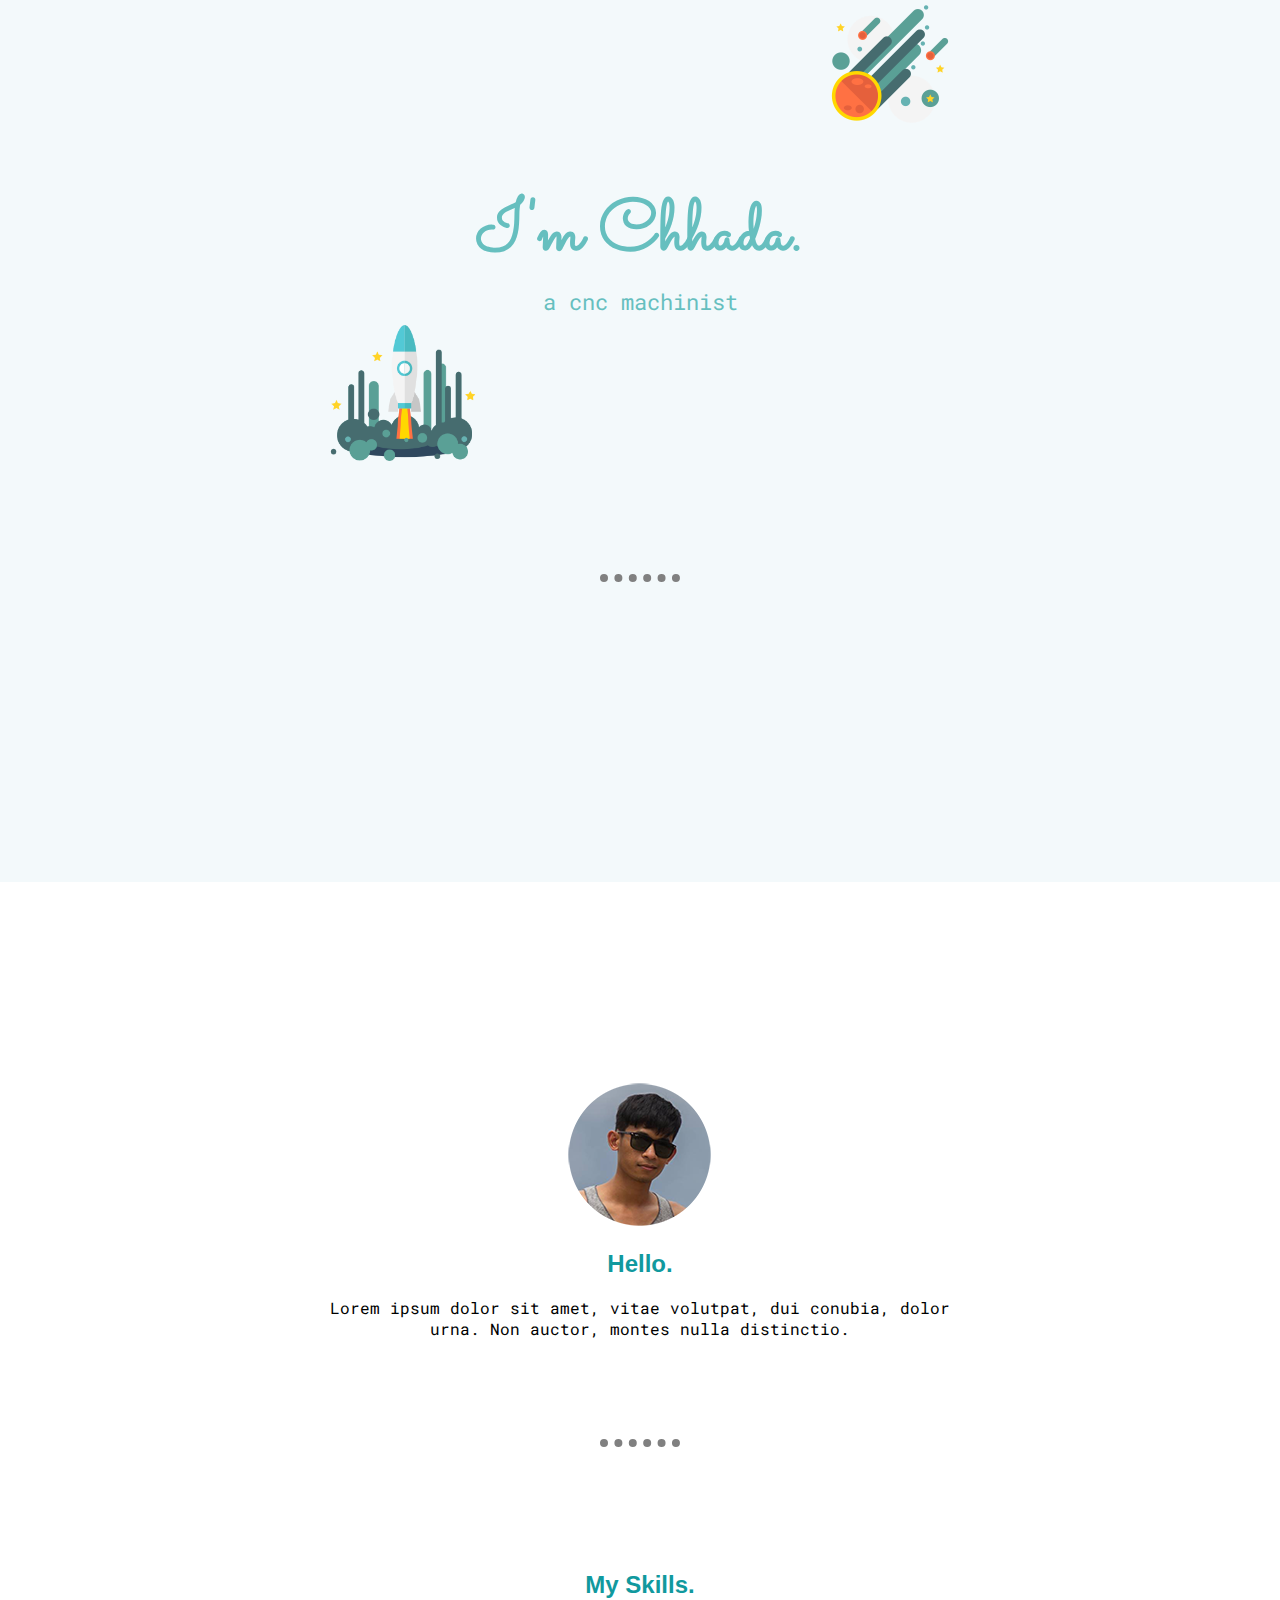
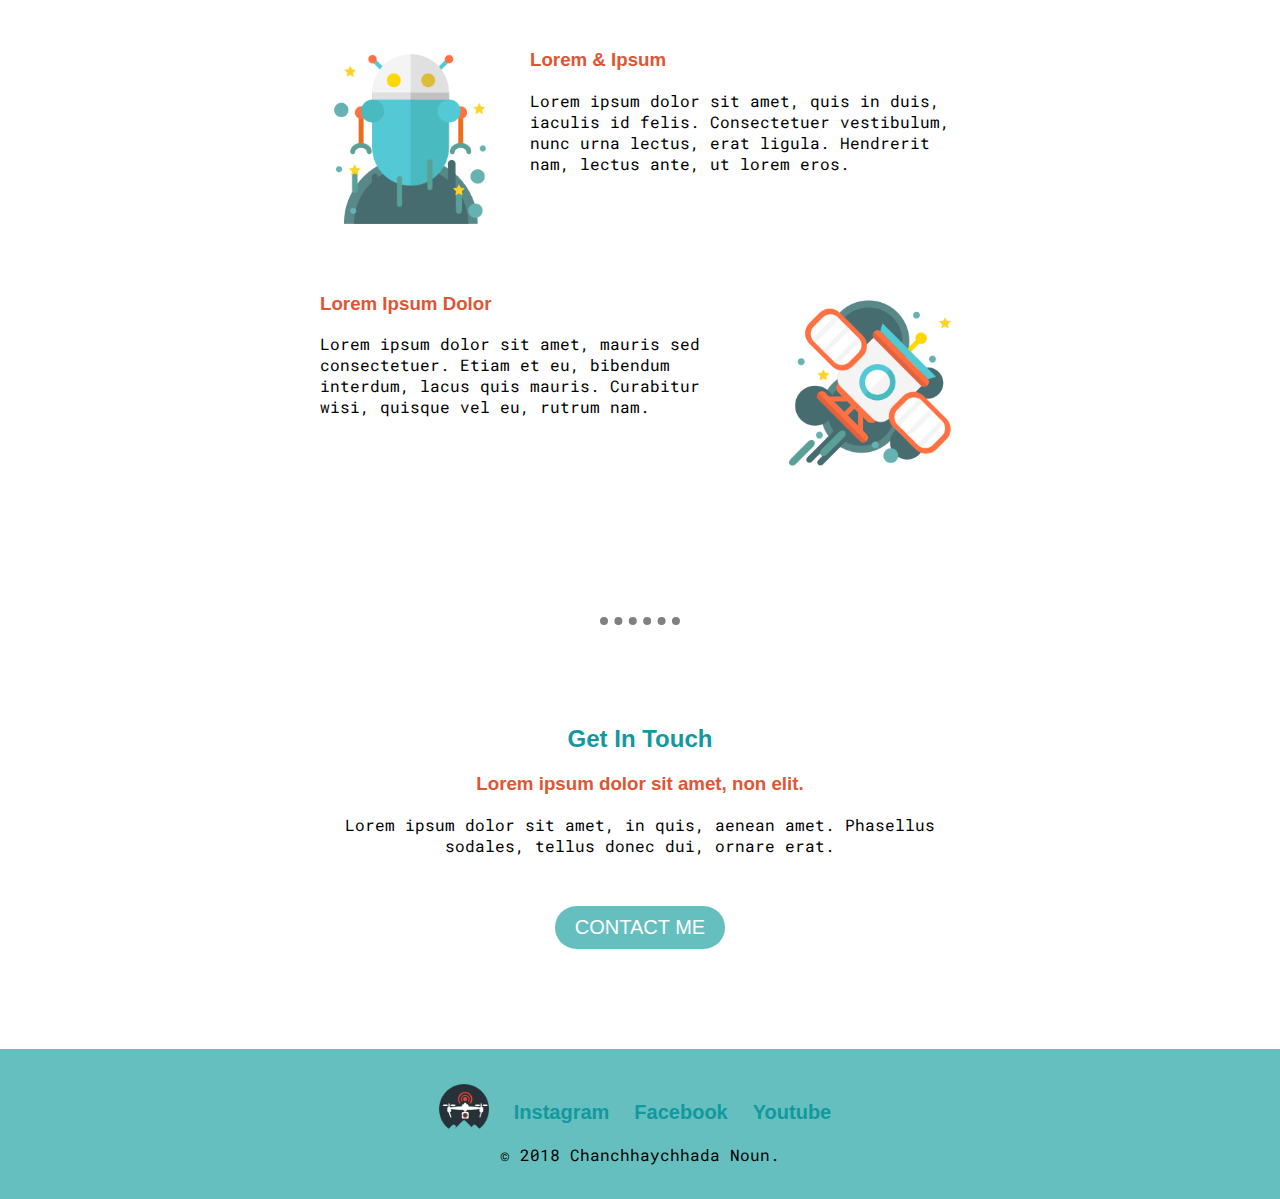
==== commit 9a84a860: "Add files via upload" ====
--- a/index.html
+++ b/index.html
@@ -34,7 +34,8 @@
   </div>
   <!-- SKILLS -->
   <div class="skills">
-    <h2>My Skills.</h2>
+    <h2 class="my-skills">My Skills.</h2>
+
     <div class="div-my-skill-p1">
       <div class="div-robot">
         <img class="robot" src="images/robot.png" alt="computer's picture">
@@ -42,6 +43,7 @@
       <h3>Lorem & Ipsum</h3>
       <p>Lorem ipsum dolor sit amet, quis in duis, iaculis id felis. Consectetuer vestibulum, nunc urna lectus, erat ligula. Hendrerit nam, lectus ante, ut lorem eros.</p>
     </div>
+
     <div class="div-my-skill-p2">
       <div class="div-satellite">
         <img class="satellite" src="images/satellite.png" alt="chillie's picture">
--- a/css/styles.css
+++ b/css/styles.css
@@ -1,24 +1,39 @@
 body {background-color: white; margin: 0; text-align: center;}
+.chhada {font-family: 'Sacramento', cursive; font-size: 72px; color: #66BFBF; margin: 50px auto 0 auto;}
+.im-chhada {padding-bottom: 200px; background-color: #f3f9fb; display: inline-block; width: 100%; }
+.machinist {font-size: 22px; color: #66BFBF; margin-top: 0}
+h2 {font-family: 'Open Sans', sans-serif;color: #11999E; text-align: center;}
+h3 {font-family: 'Open Sans', sans-serif;color: #E15535;}
+p {font-family: 'Roboto Mono', monospace; margin: 0}
+hr {width: 80px; border-style: dotted; color: gray; border-top: 0; border-left: 0; border-right: 0;
+  border-width: 8px; margin-top: 100px; margin-bottom: 100px;}
 .about-me {background-color: white; display: inline-block; width: 50%; margin-top: 200px;}
-.skills {background-color: white; display: inline-block; width: 50%; text-align: left;}
-hr {width: 80px;
-border-style: dotted;
-color: gray;
-border-top: 0;
-border-left: 0;
-border-right: 0;
-border-width: 8px;
-margin-top: 100px;
-margin-bottom: 100px;}
-.linking {background-color: #96dae4; margin-bottom: 0; padding-bottom: 100px;}
-.im-chhada {padding-bottom: 200px; background-color: #f3f9fb; display: inline-block; width: 100%; }
-.satellite {float: right; width: 25%;}
-.robot {float: left; width: 25%;}
-.meteorite {width: 7%; position: relative; left: 200px;}
-.starship {width: 10%; position: relative; right: 200px;}
-.chhada {font-family: 'Sacramento', cursive; font-size: 72px; color: #66BFBF; margin: 50px auto 0 auto;}
-.machinist {font-size: 22px; color: #66BFBF; margin-top: 0}
-h2 {font-family: 'Open Sans', sans-serif;color: #11999E;}
-h3 {font-family: 'Open Sans', sans-serif;color: #11999E;}
-p {font-family: 'Roboto Mono', monospace; margin: 0}
-.skill-row {text-align: left; margin: 20px auto 20px auto; line-height: 1.5; float: left;}
+.div-meteorite {position: relative; display: inline-block; text-align: center; width: 128px; height: 128px; left: 250px;}
+.meteorite {width: 100%}
+.div-starship {position: relative; display: inline-block; text-align: center; width: 128px; height: 128px; right: 250px;}
+.starship {width: 120%;}
+
+.skills {background-color: white; display: block; width: 50%; margin: 0 auto 0 auto;}
+.my-skills {margin-bottom: 50px;}
+.div-satellite {width: 180px; height: 180px; float: right; margin-left: 30px;}
+.satellite {width: 100%;}
+.div-robot {position: relative; width: 180px; height: 180px; float: left;margin-right: 30px;}
+.robot {width: 100%;}
+.div-my-skill-p1 {width: 100%; height: auto; text-align: left; padding-bottom: 100px;}
+.div-my-skill-p2 {width: 100%; height: auto; text-align: left; padding-bottom: 100px;}
+
+.div-get-in-touch {width: 50%; margin: 0 auto 0 auto; padding-bottom: 100px;}
+.butn {margin-top: 50px;font-family: 'Open Sans', sans-serif;
+  display: inline-block; -webkit-border-radius: 37; -moz-border-radius: 37;
+  border-radius: 37px; color: #ffffff; font-size: 20px; background: #66BFBF;
+  padding: 10px 20px 10px 20px; text-decoration: none;}
+.butn:hover {margin-top: 50px; background: #3cb0fd; text-decoration: none; }
+
+.link {background-color: #66BFBF; margin-bottom: 0; width: 100%; height: 150px;}
+.div-skycambodge {width: 50px; height: 50px; display: inline-block; position: relative;top: 15px; margin-right: 10px;}
+.skycambodge {width: 50px; height: 50px;}
+.div-footer-link {width: auto; height: auto; padding-top: 30px; padding-bottom: 30px; font-size: 20px; padding: 20px;
+  font-weight: bold;}
+a {margin: auto 10px auto 10px;}
+.footer-link {color: #11999E; font-family: 'Open Sans', sans-serif;
+text-decoration: none;}
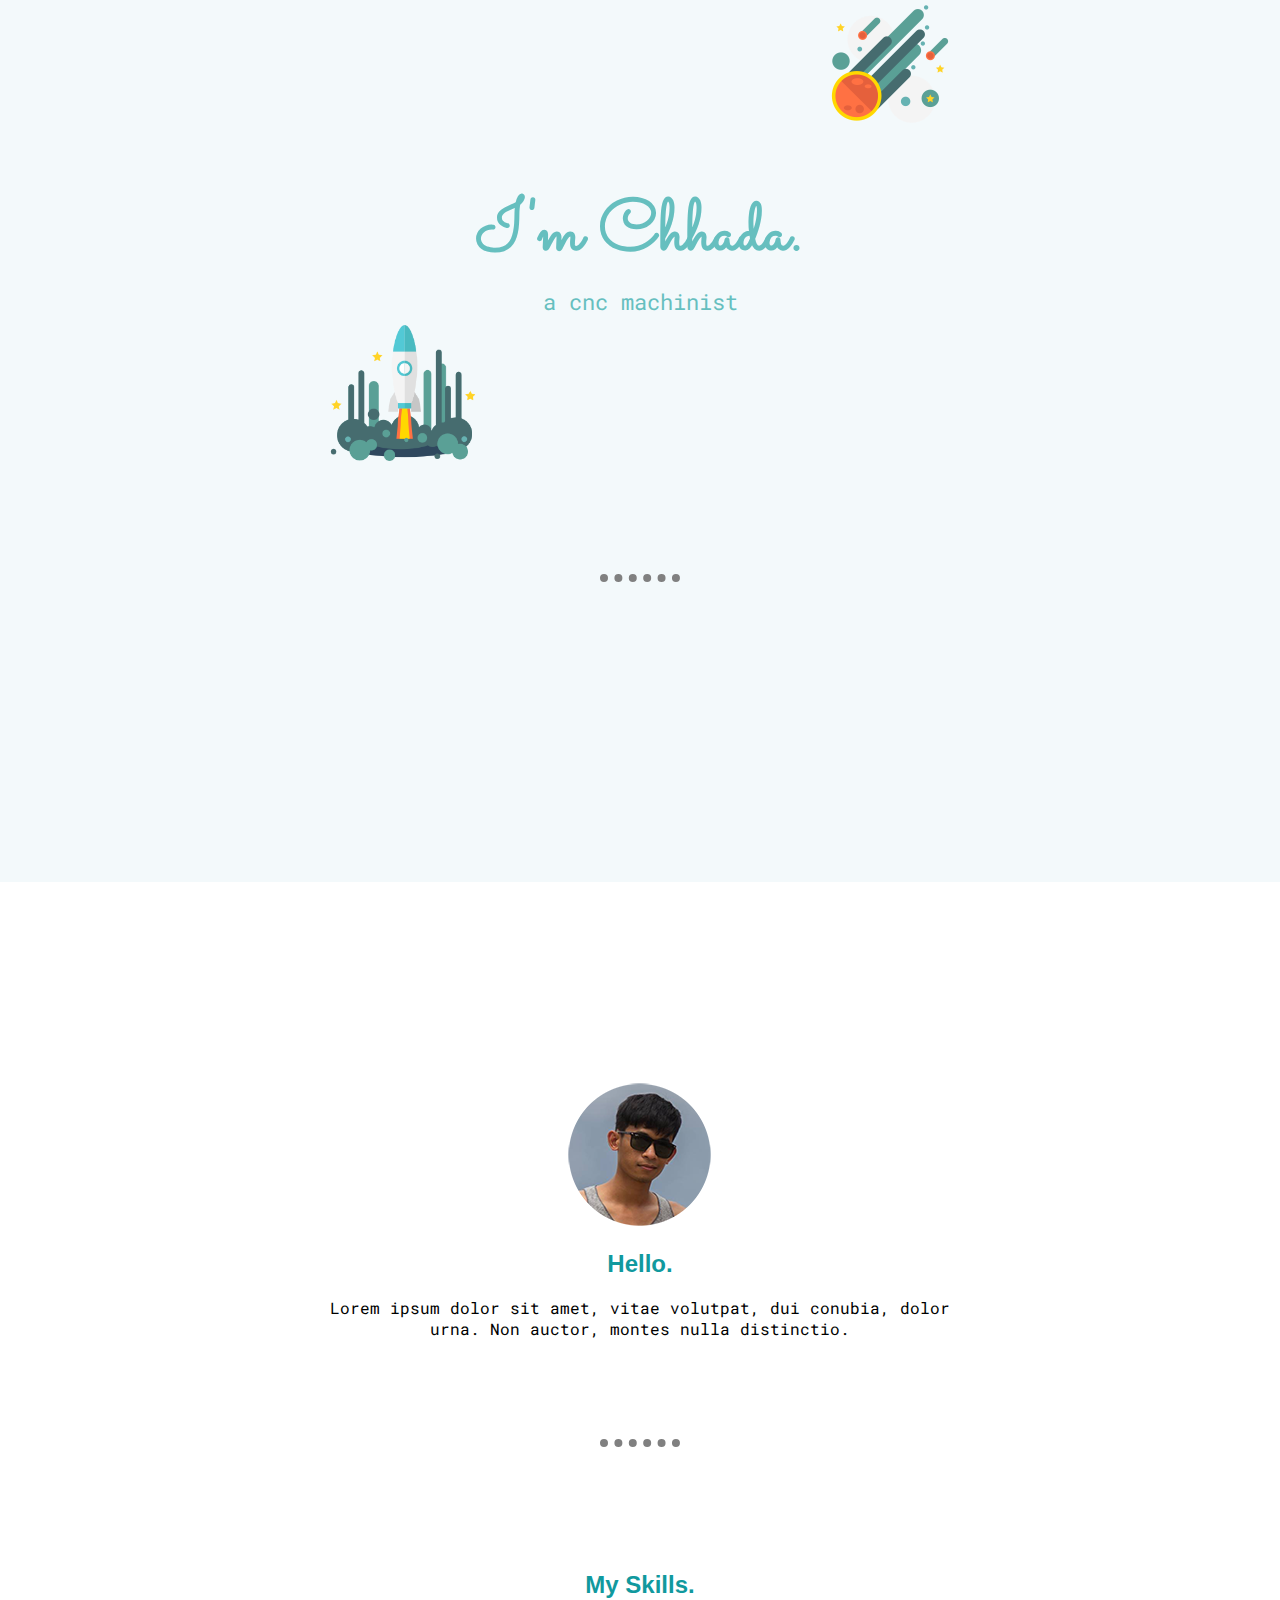
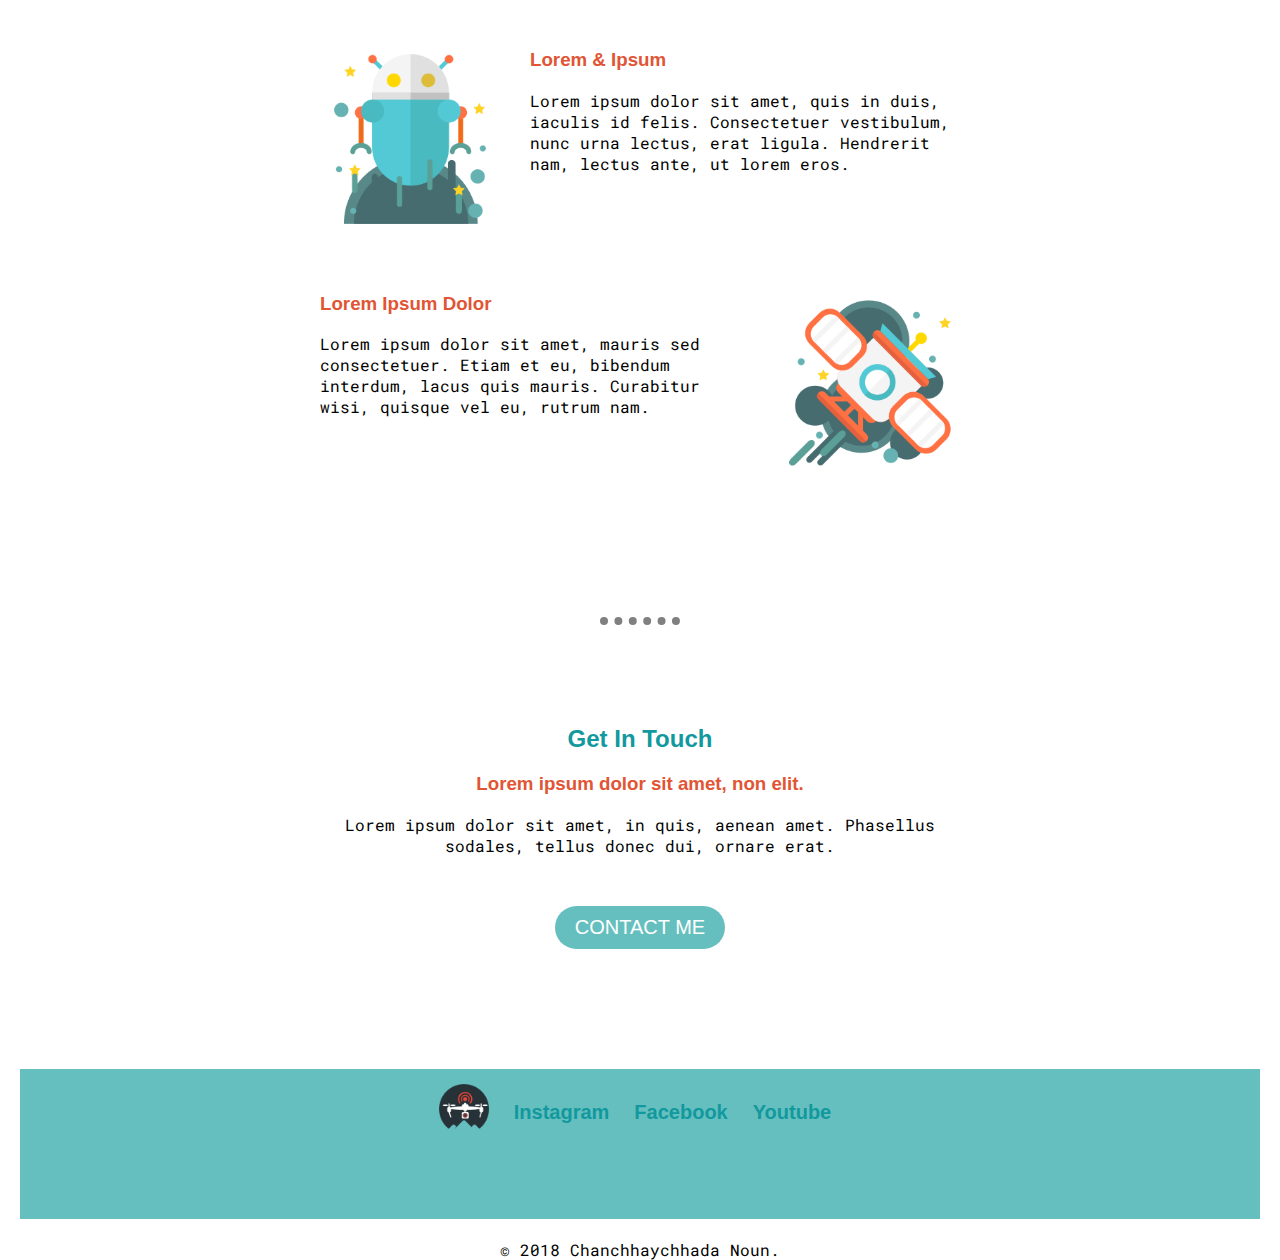
==== commit 54574afb: "Add files via upload" ====
--- a/index.html
+++ b/index.html
@@ -62,14 +62,16 @@
     <a class="butn" href="mailto:chhaychhada@email.com">CONTACT ME</a>
   </div>
   <!-- LINK -->
-  <div class="link">
+  <div class="footer">
     <div class="div-footer-link">
-      <div class="div-skycambodge">
-        <img class="skycambodge"src="images/skycambodge.png" alt="page's logo">
+      <div class="link">
+        <div class="div-skycambodge">
+          <img class="skycambodge"src="images/skycambodge.png" alt="page's logo">
+        </div>
+        <a class="footer-link" href="https://www.instagram.com/skycambodge/">Instagram</a>
+        <a class="footer-link" href="https://www.facebook.com/skycambodge/">Facebook</a>
+        <a class="footer-link" href="https://www.youtube.com/user/CaallMeeMrrD/">Youtube</a>
       </div>
-      <a class="footer-link" href="https://www.instagram.com/skycambodge/">Instagram</a>
-      <a class="footer-link" href="https://www.facebook.com/skycambodge/">Facebook</a>
-      <a class="footer-link" href="https://www.youtube.com/user/CaallMeeMrrD/">Youtube</a>
     </div>
     <p class="">© 2018 Chanchhaychhada Noun.</p>
   </div>
